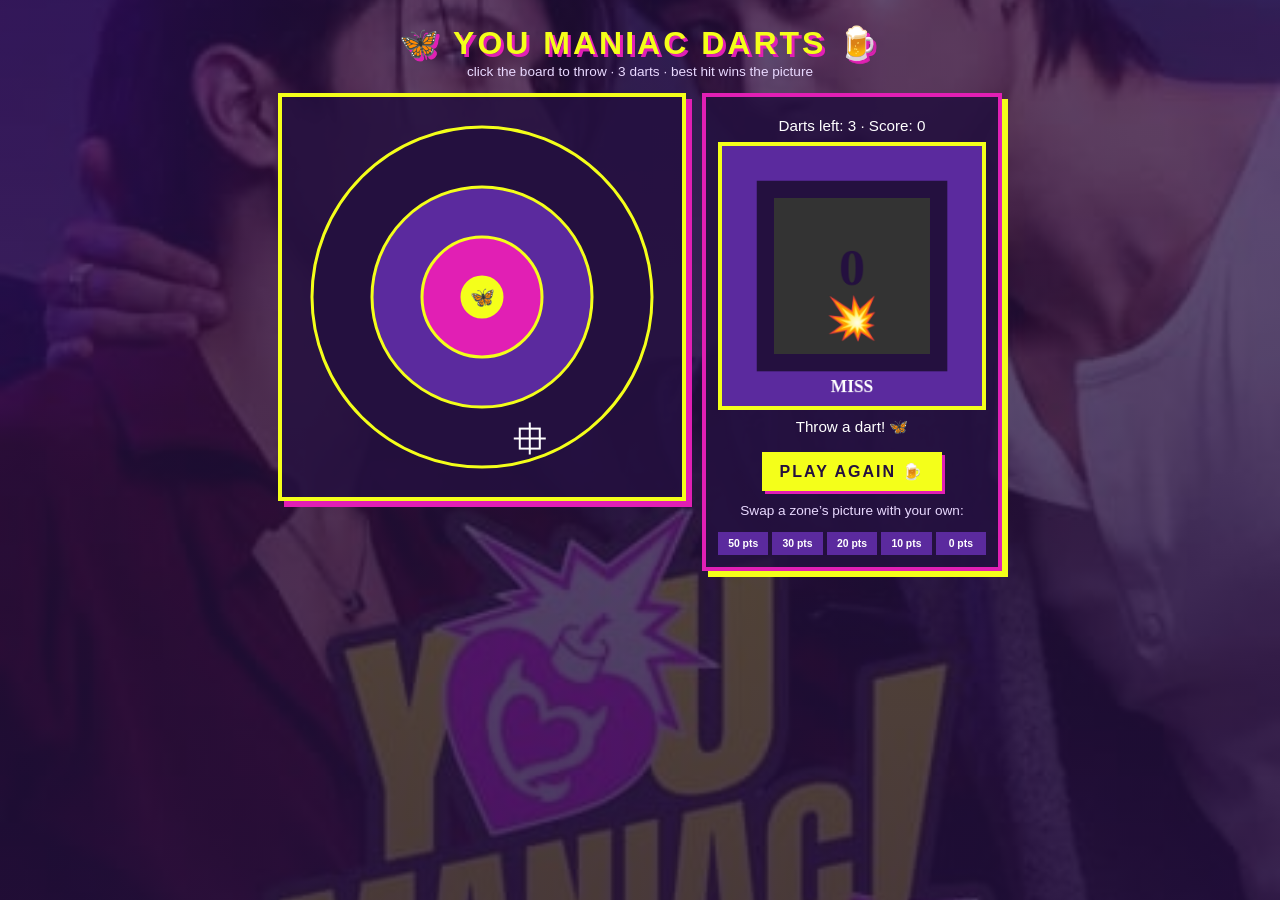
==== index.html @ 9e01488b "Add initial implementation of Maniac Darts game - Created index.html for the game structure and layo" ====
<!DOCTYPE html>
<html lang="en">
<head>
<meta charset="utf-8">
<meta name="viewport" content="width=device-width, initial-scale=1, viewport-fit=cover">
<title>Maniac Darts</title>
<link rel="stylesheet" href="style.css">
</head>
<body>
<h1>🦋 YOU MANIAC DARTS 🍺</h1>
<div class="sub">click the board to throw · 3 darts · best hit wins the picture</div>
<div class="wrap">
  <canvas id="c" width="400" height="400"></canvas>
  <div class="side">
    <div class="stat" id="info">Darts left: 3 · Score: 0</div>
    <img id="pic" class="pic" alt="zone picture">
    <div class="stat" id="cap">Throw a dart! 🦋</div>
    <button id="again">PLAY AGAIN 🍺</button>
    <div class="sub" style="margin-top:12px">Swap a zone’s picture with your own:</div>
    <div class="zones" id="zones"></div>
  </div>
</div>
<script src="script.js"></script>
</body>
</html>
---- style.css ----
:root{--purple:#5b2a9e;--deep:#24103f;--yellow:#f4ff1a;--pink:#e11fb4;--white:#fff;color-scheme:dark;box-sizing:border-box;padding-top:env(safe-area-inset-top,0px);padding-bottom:env(safe-area-inset-bottom,0px)}
*{box-sizing:border-box}
html,body{min-height:100%}
body{margin:0;color:var(--white);font-family:"Trebuchet MS",Verdana,sans-serif;text-align:center;padding:16px;
background:linear-gradient(rgba(36,16,63,.72),rgba(36,16,63,.82)),url(bg.jpg) center/cover fixed #24103f}
h1{margin:8px 0 2px;font-size:2rem;font-weight:900;letter-spacing:3px;color:var(--yellow);text-shadow:3px 3px 0 var(--pink)}
.sub{color:#e9d9ff;font-size:.85rem;margin-bottom:14px}
.wrap{display:flex;flex-wrap:wrap;gap:16px;justify-content:center;align-items:flex-start}
canvas{background:rgba(36,16,63,.85);border:4px solid var(--yellow);max-width:100%;cursor:crosshair;box-shadow:6px 6px 0 var(--pink)}
.side{width:300px;max-width:100%;background:rgba(36,16,63,.88);border:4px solid var(--pink);padding:12px;box-shadow:6px 6px 0 var(--yellow)}
.pic{width:100%;aspect-ratio:1;object-fit:cover;border:4px solid var(--yellow);background:#000;display:block}
button{background:var(--yellow);color:#24103f;border:0;padding:10px 18px;font:inherit;font-weight:900;letter-spacing:2px;cursor:pointer;margin:8px 4px 0;box-shadow:3px 3px 0 var(--pink)}
button:hover{background:var(--pink);color:#fff}
.stat{margin:8px 0;font-size:.95rem}
.zones{display:grid;grid-template-columns:repeat(5,1fr);gap:4px;margin-top:10px}
.zones label{display:block;font-size:.65rem;font-weight:700;background:var(--purple);padding:6px 2px;cursor:pointer}
.zones label:hover{background:var(--pink)}
.zones input{display:none}
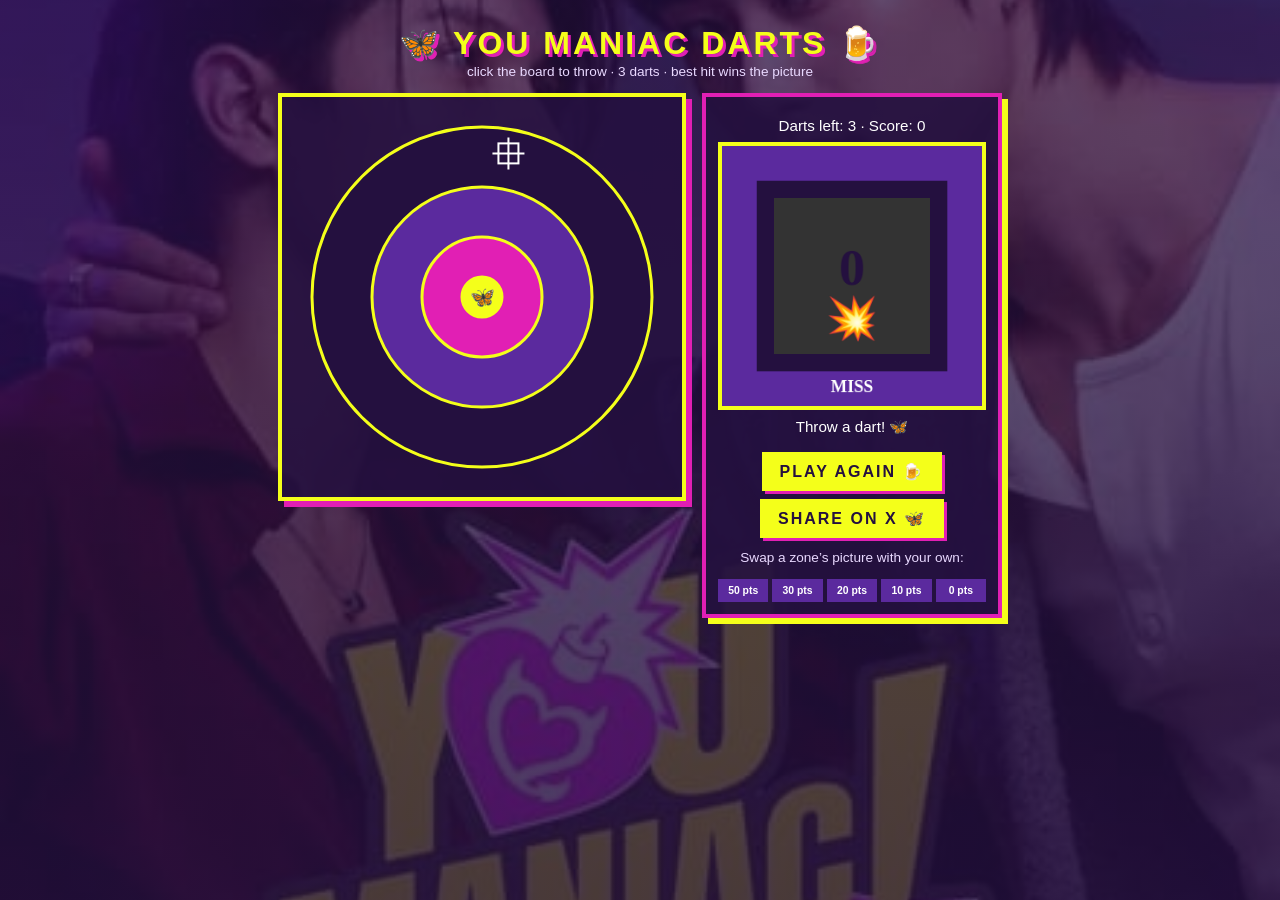
==== commit b35ac3b3: "Add share functionality for game results and best-hit photo" ====
--- a/index.html
+++ b/index.html
@@ -16,10 +16,11 @@
     <img id="pic" class="pic" alt="zone picture">
     <div class="stat" id="cap">Throw a dart! 🦋</div>
     <button id="again">PLAY AGAIN 🍺</button>
+    <button id="share">SHARE ON X 🦋</button>
     <div class="sub" style="margin-top:12px">Swap a zone’s picture with your own:</div>
     <div class="zones" id="zones"></div>
   </div>
 </div>
 <script src="script.js"></script>
 </body>
-</html>
+</html>
